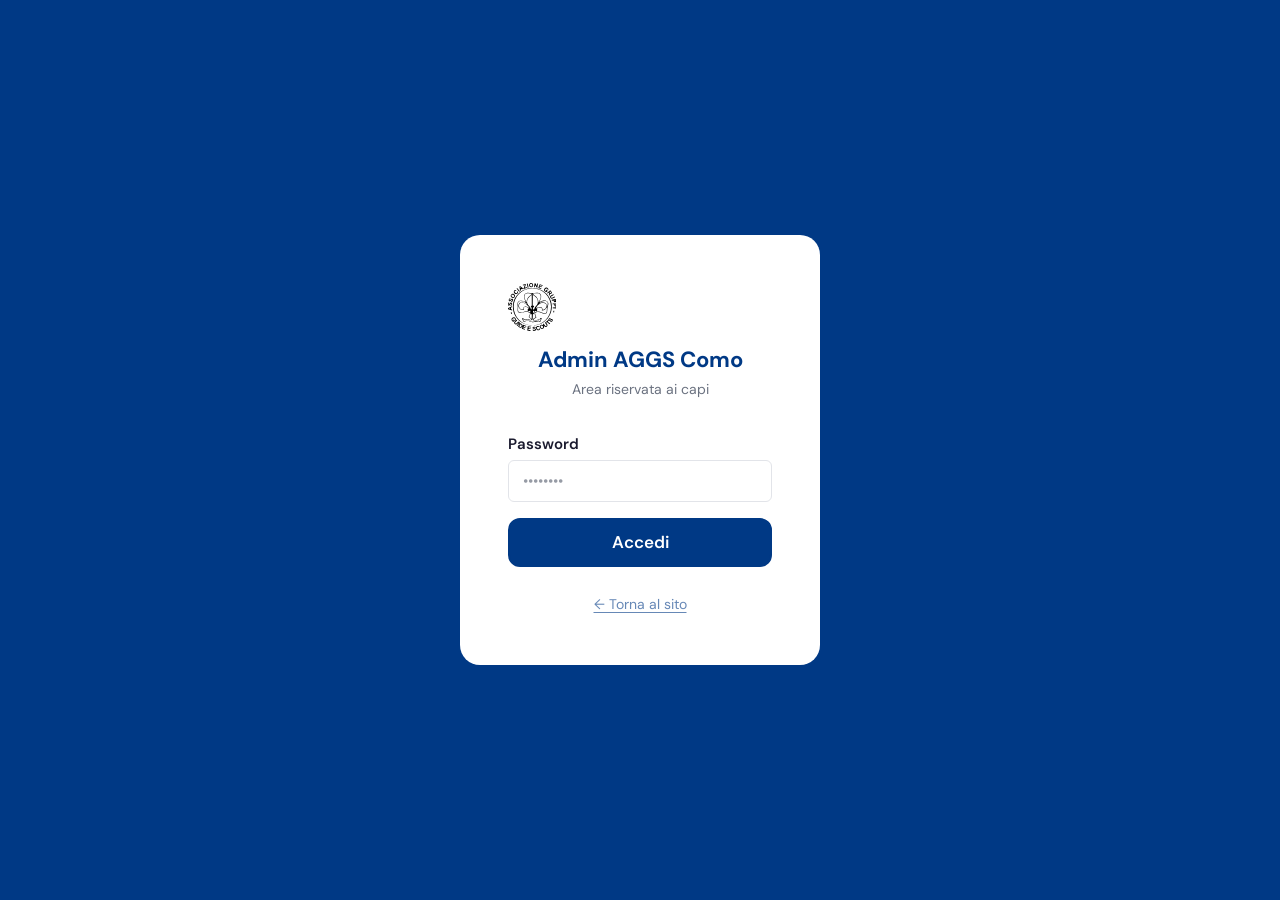
==== admin.html @ d18b537c "first commit" ====
<!DOCTYPE html>
<html lang="it">
<head>
  <meta charset="UTF-8">
  <meta name="viewport" content="width=device-width, initial-scale=1.0">
  <title>Admin — AGGS Como</title>
  <meta name="robots" content="noindex, nofollow">

  <link rel="preconnect" href="https://fonts.googleapis.com">
  <link rel="preconnect" href="https://fonts.gstatic.com" crossorigin>
  <link rel="preconnect" href="https://esm.sh">

  <link rel="stylesheet" href="css/base.css">
  <link rel="stylesheet" href="css/components.css">
  <link rel="stylesheet" href="css/layout.css">

  <style>
    .admin-topbar {
      background: var(--color-primary);
      color: #fff;
      height: 3.5rem;
      display: flex;
      align-items: center;
      padding: 0 var(--space-lg);
      gap: var(--space-lg);
      position: sticky;
      top: 0;
      z-index: 100;
      box-shadow: 0 2px 8px rgba(0,0,0,.25);
    }
    .admin-topbar-title {
      font-weight: 700;
      font-size: .9375rem;
      display: flex;
      align-items: center;
      gap: var(--space-sm);
      flex: 1;
    }
    .admin-tabs-bar {
      background: var(--color-surface);
      border-bottom: 1px solid var(--color-border);
      padding-inline: var(--space-lg);
    }
    .admin-content {
      max-width: 1200px;
      margin-inline: auto;
      padding: var(--space-xl) var(--space-lg);
    }
  </style>
</head>
<body>

  <a class="skip-link" href="#admin-panel">Vai al pannello admin</a>

  <!-- ══════════════════════════════════════════
       LOGIN
  ══════════════════════════════════════════ -->
  <div id="login-screen"
       style="min-height:100vh;display:flex;align-items:center;justify-content:center;
              background:var(--color-primary)">
    <div style="background:var(--color-surface);border-radius:var(--radius-lg);
                padding:var(--space-2xl);width:100%;max-width:360px;margin:var(--space-lg)">
      <div style="text-align:center;margin-bottom:var(--space-xl)">
        <img src="assets/logo.svg" alt="Logo AGGS Como" width="48" height="48"
             style="margin-bottom:var(--space-md)" onerror="this.style.display='none'">
        <h1 style="font-size:1.375rem;color:var(--color-primary);margin-bottom:var(--space-xs)">
          Admin AGGS Como
        </h1>
        <p class="text-sm text-muted">Area riservata ai capi</p>
      </div>
      <form id="login-form" novalidate>
        <div class="form-group">
          <label class="form-label" for="login-password">Password</label>
          <input type="password" id="login-password" class="form-control"
                 autocomplete="current-password" placeholder="••••••••" required>
        </div>
        <div id="login-error" class="alert alert-error hidden" role="alert"
             style="margin-bottom:var(--space-md)">
          Password non corretta.
        </div>
        <button type="submit" class="btn btn-primary btn-full btn-lg">Accedi</button>
      </form>
      <p style="text-align:center;margin-top:var(--space-lg)">
        <a href="index.html" style="color:rgba(0,57,133,.6);font-size:.875rem">
          ← Torna al sito
        </a>
      </p>
    </div>
  </div>

  <!-- ══════════════════════════════════════════
       PANNELLO ADMIN
  ══════════════════════════════════════════ -->
  <div id="admin-panel" class="hidden">

    <!-- Top bar -->
    <div class="admin-topbar">
      <div class="admin-topbar-title">
        <img src="assets/logo.svg" alt="" width="26" height="26"
             onerror="this.style.display='none'">
        Admin — AGGS Como
      </div>
      <a href="index.html"
         style="color:rgba(255,255,255,.75);font-size:.875rem;text-decoration:none;
                white-space:nowrap">
        ← Sito pubblico
      </a>
      <button id="btn-logout" class="btn btn-sm"
              style="background:rgba(255,255,255,.15);color:#fff;
                     border-color:rgba(255,255,255,.3);white-space:nowrap">
        Esci
      </button>
    </div>

    <!-- Avviso service key mancante -->
    <div id="warn-service-key" class="hidden"
         style="background:#fff3cd;color:#856404;border-bottom:1px solid #ffc107;
                padding:.5rem var(--space-lg);font-size:.875rem;text-align:center">
      <strong>Attenzione:</strong> <code>SUPABASE_SERVICE_KEY</code> non configurata in
      <code>config.js</code>. Le operazioni admin (lettura, scrittura attività, iscrizioni)
      potrebbero non funzionare. Vai su Supabase → Project Settings → API → service_role.
    </div>

    <!-- Tabs -->
    <div class="admin-tabs-bar">
      <div class="admin-tabs" style="max-width:1200px;margin-inline:auto">
        <button class="admin-tab active" data-tab="attivita">Attività</button>
        <button class="admin-tab" data-tab="iscrizioni">Iscrizioni</button>
        <button class="admin-tab" data-tab="avvisi">Avvisi</button>
      </div>
    </div>

    <!-- Contenuto -->
    <div class="admin-content">

      <!-- ── Panel: Attività ── -->
      <div id="panel-attivita">
        <div style="display:flex;align-items:center;justify-content:space-between;
                    flex-wrap:wrap;gap:var(--space-md);margin-bottom:var(--space-xl)">
          <h2 style="color:var(--color-primary);font-size:1.375rem">Attività</h2>
          <button id="btn-nuova-attivita" class="btn btn-accent">+ Nuova attività</button>
        </div>
        <div id="attivita-list">
          <div class="loading-overlay">
            <span class="spinner"></span><span>Caricamento…</span>
          </div>
        </div>
      </div>

      <!-- ── Panel: Avvisi ── -->
      <div id="panel-avvisi" class="hidden">
        <div style="display:flex;align-items:center;justify-content:space-between;
                    flex-wrap:wrap;gap:var(--space-md);margin-bottom:var(--space-xl)">
          <h2 style="color:var(--color-primary);font-size:1.375rem">Avvisi</h2>
          <button id="btn-nuovo-avviso" class="btn btn-accent">+ Nuovo avviso</button>
        </div>
        <div id="avvisi-admin-list">
          <div class="loading-overlay">
            <span class="spinner"></span><span>Caricamento…</span>
          </div>
        </div>
      </div>

      <!-- ── Panel: Iscrizioni ── -->
      <div id="panel-iscrizioni" class="hidden">
        <h2 style="color:var(--color-primary);font-size:1.375rem;margin-bottom:var(--space-xl)">
          Iscrizioni
        </h2>

        <div class="form-group" style="max-width:480px;margin-bottom:var(--space-xl)">
          <label class="form-label" for="select-attivita-isc">Seleziona attività</label>
          <select id="select-attivita-isc" class="form-control">
            <option value="">Scegli un'attività…</option>
          </select>
        </div>

        <div id="iscrizioni-content">
          <p class="text-muted">Seleziona un'attività per vedere le iscrizioni.</p>
        </div>
      </div>

    </div>
  </div>

  <!-- ══════════════════════════════════════════
       MODAL — NUOVA ATTIVITÀ
  ══════════════════════════════════════════ -->
  <div id="modal-attivita" class="modal-backdrop"
       role="dialog" aria-modal="true" aria-labelledby="modal-att-title">
    <div class="modal" style="max-width:700px">

      <div class="modal-header">
        <h2 class="modal-title" id="modal-att-title">Nuova attività</h2>
        <button class="modal-close" id="modal-att-close" aria-label="Chiudi">
          <svg width="16" height="16" viewBox="0 0 16 16" fill="none"
               stroke="currentColor" stroke-width="2" stroke-linecap="round">
            <line x1="3" y1="3" x2="13" y2="13"/>
            <line x1="13" y1="3" x2="3" y2="13"/>
          </svg>
        </button>
      </div>

      <div class="modal-body">
        <form id="form-attivita" novalidate>

          <div class="form-group">
            <label class="form-label" for="att-nome">
              Nome <span class="required" aria-hidden="true">*</span>
            </label>
            <input type="text" id="att-nome" class="form-control" required
                   placeholder="Es. Uscita al lago di Como">
            <span class="form-error" id="err-att-nome">Inserisci il nome.</span>
          </div>

          <div class="form-group">
            <label class="form-label" for="att-descrizione">Descrizione</label>
            <textarea id="att-descrizione" class="form-control" rows="3"
                      placeholder="Descrizione dell'attività…"></textarea>
          </div>

          <div class="form-grid-2">
            <div class="form-group">
              <label class="form-label" for="att-tipo">
                Tipo <span class="required" aria-hidden="true">*</span>
              </label>
              <select id="att-tipo" class="form-control" required>
                <option value="">Seleziona…</option>
                <option value="uscita_giorno">Uscita giorno</option>
                <option value="campo">Campo</option>
                <option value="riunione">Riunione</option>
                <option value="evento">Evento</option>
              </select>
              <span class="form-error" id="err-att-tipo">Seleziona il tipo.</span>
            </div>
            <div class="form-group">
              <label class="form-label" for="att-quota">Quota (€)</label>
              <input type="number" id="att-quota" class="form-control"
                     min="0" step="0.01" placeholder="0">
            </div>
          </div>

          <div class="form-grid-2">
            <div class="form-group">
              <label class="form-label" for="att-data-inizio">
                Data inizio <span class="required" aria-hidden="true">*</span>
              </label>
              <input type="date" id="att-data-inizio" class="form-control" required>
              <span class="form-error" id="err-att-data">Inserisci la data.</span>
            </div>
            <div class="form-group">
              <label class="form-label" for="att-data-fine">Data fine</label>
              <input type="date" id="att-data-fine" class="form-control">
              <span class="form-hint">Lascia vuoto per attività di un solo giorno.</span>
            </div>
          </div>

          <div class="form-group">
            <label class="form-label" for="att-immagine">URL immagine</label>
            <input type="url" id="att-immagine" class="form-control"
                   placeholder="https://…">
          </div>

          <div style="display:flex;gap:var(--space-xl);flex-wrap:wrap;
                      margin-bottom:var(--space-md)">
            <label class="form-check">
              <input type="checkbox" id="att-ha-form">
              <span class="form-check-label">Ha form di iscrizione</span>
            </label>
            <label class="form-check">
              <input type="checkbox" id="att-attiva" checked>
              <span class="form-check-label">Attiva (visibile sul sito)</span>
            </label>
          </div>

          <div class="form-group" id="nota-iscrizioni-group" style="margin-bottom:var(--space-xl)">
            <label class="form-label" for="att-nota-iscrizioni">
              Messaggio iscrizioni (opzionale)
            </label>
            <input type="text" id="att-nota-iscrizioni" class="form-control"
                   placeholder="Es. Le iscrizioni apriranno il 15 maggio">
            <span class="form-hint">
              Mostrato ai visitatori quando il form non è ancora aperto.
              Lascia vuoto per non mostrare nulla.
            </span>
          </div>

          <!-- ── Documenti scaricabili ── -->
          <fieldset class="form-section">
            <legend>Documenti scaricabili</legend>
            <p class="form-hint" style="margin-bottom:var(--space-md)">
              Carica PDF che i genitori possono scaricare, compilare e inviare via email alla segreteria (es. scheda medica, modulo consenso).
            </p>

            <div id="documenti-list" style="margin-bottom:var(--space-md)"></div>

            <div id="upload-doc-progress" class="hidden"
                 style="display:flex;align-items:center;gap:var(--space-sm);
                        font-size:.875rem;color:var(--color-text-muted);margin-bottom:var(--space-md)">
              <span class="spinner" style="width:1rem;height:1rem;border-width:2px"></span>
              <span>Caricamento in corso…</span>
            </div>

            <input type="file" id="input-pdf" accept=".pdf,application/pdf"
                   multiple class="hidden" aria-label="Scegli file PDF">
            <button type="button" id="btn-carica-pdf"
                    class="btn btn-outline btn-sm">+ Carica PDF</button>
          </fieldset>

          <!-- ── Costruttore campi extra ── -->
          <fieldset class="form-section">
            <legend>Campi extra del form</legend>
            <p class="form-hint" style="margin-bottom:var(--space-md)">
              Aggiungi domande personalizzate che appariranno nel form di iscrizione.
            </p>

            <div id="campi-extra-list" style="margin-bottom:var(--space-md)"></div>

            <!-- Form aggiunta campo (nascosto di default) -->
            <div id="aggiungi-campo-box" class="hidden"
                 style="background:var(--color-bg);border:1.5px dashed var(--color-border);
                        border-radius:var(--radius-md);padding:var(--space-md);
                        margin-bottom:var(--space-md)">
              <p style="font-weight:600;font-size:.875rem;color:var(--color-primary);
                         margin-bottom:var(--space-md)">Nuovo campo</p>
              <div class="form-grid-2">
                <div class="form-group">
                  <label class="form-label" for="campo-label" style="font-size:.875rem">
                    Etichetta <span class="required" aria-hidden="true">*</span>
                  </label>
                  <input type="text" id="campo-label" class="form-control"
                         placeholder="Es. Taglia maglietta">
                  <span class="form-error" id="err-campo-label">
                    Inserisci un'etichetta.
                  </span>
                </div>
                <div class="form-group">
                  <label class="form-label" for="campo-tipo" style="font-size:.875rem">
                    Tipo
                  </label>
                  <select id="campo-tipo" class="form-control">
                    <option value="testo_breve">Testo breve</option>
                    <option value="numero">Numero</option>
                    <option value="data">Data</option>
                    <option value="checkbox">Sì / No (checkbox)</option>
                    <option value="select">Scelta multipla</option>
                  </select>
                </div>
              </div>
              <div id="campo-opzioni-group" class="form-group hidden">
                <label class="form-label" for="campo-opzioni" style="font-size:.875rem">
                  Opzioni (una per riga)
                </label>
                <textarea id="campo-opzioni" class="form-control" rows="3"
                          placeholder="S&#10;M&#10;L&#10;XL"></textarea>
              </div>
              <label class="form-check" style="margin-bottom:var(--space-md)">
                <input type="checkbox" id="campo-obbligatorio">
                <span class="form-check-label" style="font-size:.875rem">Obbligatorio</span>
              </label>
              <div style="display:flex;gap:var(--space-sm)">
                <button type="button" id="btn-conferma-campo"
                        class="btn btn-primary btn-sm">Aggiungi</button>
                <button type="button" id="btn-annulla-campo"
                        class="btn btn-ghost btn-sm">Annulla</button>
              </div>
            </div>

            <button type="button" id="btn-aggiungi-campo"
                    class="btn btn-outline btn-sm">+ Aggiungi campo</button>
          </fieldset>

          <div id="form-att-error" class="alert alert-error hidden" role="alert"></div>

        </form>
      </div>

      <div class="modal-footer">
        <button type="button" id="modal-att-cancel" class="btn btn-ghost">Annulla</button>
        <button type="button" id="modal-att-save" class="btn btn-accent">
          Salva attività
        </button>
      </div>
    </div>
  </div>

  <!-- ══════════════════════════════════════════
       MODAL — AVVISO
  ══════════════════════════════════════════ -->
  <div id="modal-avviso" class="modal-backdrop"
       role="dialog" aria-modal="true" aria-labelledby="modal-avviso-title">
    <div class="modal" style="max-width:560px">

      <div class="modal-header">
        <h2 class="modal-title" id="modal-avviso-title">Nuovo avviso</h2>
        <button class="modal-close" id="modal-avviso-close" aria-label="Chiudi">
          <svg width="16" height="16" viewBox="0 0 16 16" fill="none"
               stroke="currentColor" stroke-width="2" stroke-linecap="round">
            <line x1="3" y1="3" x2="13" y2="13"/>
            <line x1="13" y1="3" x2="3" y2="13"/>
          </svg>
        </button>
      </div>

      <div class="modal-body">
        <form id="form-avviso" novalidate>

          <div class="form-group">
            <label class="form-label" for="avv-titolo">
              Titolo <span class="required" aria-hidden="true">*</span>
            </label>
            <input type="text" id="avv-titolo" class="form-control" required
                   placeholder="Es. Riunione genitori — venerdì 9 maggio">
          </div>

          <div class="form-group">
            <label class="form-label" for="avv-testo">
              Testo <span class="required" aria-hidden="true">*</span>
            </label>
            <textarea id="avv-testo" class="form-control" rows="4"
                      placeholder="Testo dell'avviso…"></textarea>
          </div>

          <div class="form-grid-2">
            <div class="form-group">
              <label class="form-label" for="avv-tipo">Tipo</label>
              <select id="avv-tipo" class="form-control">
                <option value="info">Info</option>
                <option value="importante">Importante</option>
                <option value="urgente">Urgente</option>
              </select>
            </div>
            <div class="form-group">
              <label class="form-label" for="avv-scadenza">Scadenza</label>
              <input type="date" id="avv-scadenza" class="form-control">
              <span class="form-hint">Lascia vuoto per nessuna scadenza.</span>
            </div>
          </div>

          <label class="form-check" style="margin-bottom:var(--space-md)">
            <input type="checkbox" id="avv-attivo" checked>
            <span class="form-check-label">Attivo (visibile sul sito)</span>
          </label>

          <div id="form-avviso-error" class="alert alert-error hidden" role="alert"></div>

        </form>
      </div>

      <div class="modal-footer">
        <button type="button" id="modal-avviso-delete"
                class="btn btn-ghost hidden"
                style="color:var(--color-error);margin-right:auto">
          Elimina avviso
        </button>
        <button type="button" id="modal-avviso-cancel" class="btn btn-ghost">Annulla</button>
        <button type="button" id="modal-avviso-save" class="btn btn-accent">Salva avviso</button>
      </div>
    </div>
  </div>

  <script type="module" src="js/admin.js"></script>
</body>
</html>
---- css/base.css ----
@import url('https://fonts.googleapis.com/css2?family=DM+Sans:ital,opsz,wght@0,9..40,300;0,9..40,400;0,9..40,500;0,9..40,600;0,9..40,700;1,9..40,400&display=swap');

/* ============================================================
   VARIABILI
   ============================================================ */

:root {
  --color-primary:       #003985;
  --color-primary-dark:  #002660;
  --color-primary-light: #e8eef7;
  --color-accent:        #ff751f;
  --color-accent-dark:   #e05e0a;
  --color-bg:            #f9f7f4;
  --color-surface:       #ffffff;
  --color-text:          #1a1a2e;
  --color-text-muted:    #6b7280;
  --color-border:        #e2e4e9;
  --color-success:       #2d7a47;
  --color-success-bg:    #eaf4ee;
  --color-error:         #c0392b;
  --color-error-bg:      #fdf0ee;

  --font-heading: 'DM Sans', sans-serif;
  --font-body:    'DM Sans', sans-serif;

  --space-xs:  0.25rem;
  --space-sm:  0.5rem;
  --space-md:  1rem;
  --space-lg:  1.5rem;
  --space-xl:  2rem;
  --space-2xl: 3rem;

  --radius-sm: 6px;
  --radius-md: 12px;
  --radius-lg: 20px;

  --shadow-sm: 0 1px 3px rgba(0,0,0,0.08);
  --shadow-md: 0 4px 12px rgba(0,0,0,0.10);
  --shadow-lg: 0 8px 24px rgba(0,0,0,0.12);

  --transition: 0.2s ease;
}

/* ============================================================
   RESET
   ============================================================ */

*, *::before, *::after {
  box-sizing: border-box;
  margin: 0;
  padding: 0;
}

html {
  font-size: 16px;
  scroll-behavior: smooth;
  -webkit-text-size-adjust: 100%;
}

body {
  font-family: var(--font-body);
  font-size: 1rem;
  line-height: 1.6;
  color: var(--color-text);
  background-color: var(--color-bg);
  min-height: 100vh;
}

img, svg {
  display: block;
  max-width: 100%;
}

a {
  color: var(--color-primary);
  text-decoration: underline;
  text-underline-offset: 3px;
}

a:hover {
  color: var(--color-primary-dark);
}

ul, ol {
  list-style: none;
}

button, input, select, textarea {
  font-family: inherit;
  font-size: inherit;
}

button {
  cursor: pointer;
  border: none;
  background: none;
}

/* ============================================================
   TIPOGRAFIA
   ============================================================ */

h1, h2, h3, h4, h5, h6 {
  font-family: var(--font-heading);
  font-weight: 700;
  line-height: 1.2;
  color: var(--color-text);
}

h1 { font-size: clamp(1.75rem, 4vw, 2.5rem); }
h2 { font-size: clamp(1.375rem, 3vw, 1.875rem); }
h3 { font-size: clamp(1.125rem, 2.5vw, 1.375rem); }
h4 { font-size: 1.125rem; }
h5 { font-size: 1rem; }
h6 { font-size: 0.875rem; }

p {
  max-width: 68ch;
}

strong { font-weight: 600; }
em     { font-style: italic; }

small {
  font-size: 0.8125rem;
  color: var(--color-text-muted);
}

/* ============================================================
   UTILITY — SPAZIATURA
   ============================================================ */

.mt-xs  { margin-top: var(--space-xs); }
.mt-sm  { margin-top: var(--space-sm); }
.mt-md  { margin-top: var(--space-md); }
.mt-lg  { margin-top: var(--space-lg); }
.mt-xl  { margin-top: var(--space-xl); }
.mt-2xl { margin-top: var(--space-2xl); }

.mb-xs  { margin-bottom: var(--space-xs); }
.mb-sm  { margin-bottom: var(--space-sm); }
.mb-md  { margin-bottom: var(--space-md); }
.mb-lg  { margin-bottom: var(--space-lg); }
.mb-xl  { margin-bottom: var(--space-xl); }
.mb-2xl { margin-bottom: var(--space-2xl); }

/* ============================================================
   UTILITY — TESTO
   ============================================================ */

.text-center  { text-align: center; }
.text-right   { text-align: right; }
.text-muted   { color: var(--color-text-muted); }
.text-primary { color: var(--color-primary); }
.text-accent  { color: var(--color-accent); }
.text-success { color: var(--color-success); }
.text-error   { color: var(--color-error); }
.text-sm      { font-size: 0.875rem; }
.text-xs      { font-size: 0.8125rem; }
.font-medium  { font-weight: 500; }
.font-semibold{ font-weight: 600; }
.font-bold    { font-weight: 700; }

/* ============================================================
   UTILITY — LAYOUT
   ============================================================ */

.flex         { display: flex; }
.flex-col     { flex-direction: column; }
.items-center { align-items: center; }
.justify-center { justify-content: center; }
.justify-between { justify-content: space-between; }
.gap-sm       { gap: var(--space-sm); }
.gap-md       { gap: var(--space-md); }
.gap-lg       { gap: var(--space-lg); }
.flex-wrap    { flex-wrap: wrap; }
.flex-1       { flex: 1; }

.hidden       { display: none !important; }
.sr-only {
  position: absolute;
  width: 1px;
  height: 1px;
  padding: 0;
  margin: -1px;
  overflow: hidden;
  clip: rect(0,0,0,0);
  white-space: nowrap;
  border: 0;
}

/* ============================================================
   UTILITY — ACCESSIBILITÀ
   ============================================================ */

:focus-visible {
  outline: 3px solid var(--color-accent);
  outline-offset: 3px;
  border-radius: var(--radius-sm);
}

.skip-link {
  position: absolute;
  top: -100%;
  left: var(--space-sm);
  z-index: 9999;
  background: var(--color-primary);
  color: #fff;
  padding: var(--space-sm) var(--space-md);
  border-radius: 0 0 var(--radius-sm) var(--radius-sm);
  font-weight: 600;
  font-size: 0.875rem;
  text-decoration: none;
  transition: top 0.15s ease;
}
.skip-link:focus {
  top: 0;
}

/* ============================================================
   UTILITY — SFONDO E SUPERFICI
   ============================================================ */

.bg-primary-light { background-color: var(--color-primary-light); }
.bg-surface       { background-color: var(--color-surface); }
.rounded-md       { border-radius: var(--radius-md); }
.rounded-lg       { border-radius: var(--radius-lg); }
.shadow-sm        { box-shadow: var(--shadow-sm); }
.shadow-md        { box-shadow: var(--shadow-md); }
---- css/components.css ----
/* ============================================================
   BOTTONI
   ============================================================ */

.btn {
  display: inline-flex;
  align-items: center;
  justify-content: center;
  gap: var(--space-sm);
  padding: 0.625rem 1.25rem;
  font-family: var(--font-body);
  font-size: 0.9375rem;
  font-weight: 600;
  line-height: 1;
  text-decoration: none;
  border-radius: var(--radius-md);
  border: 2px solid transparent;
  transition: background-color var(--transition), color var(--transition),
              border-color var(--transition), box-shadow var(--transition);
  white-space: nowrap;
  user-select: none;
}

.btn:disabled,
.btn[aria-disabled="true"] {
  opacity: 0.5;
  cursor: not-allowed;
  pointer-events: none;
}

/* Primario */
.btn-primary {
  background-color: var(--color-primary);
  color: #ffffff;
  border-color: var(--color-primary);
}
.btn-primary:hover {
  background-color: var(--color-primary-dark);
  border-color: var(--color-primary-dark);
  color: #ffffff;
  box-shadow: var(--shadow-md);
}

/* Accento */
.btn-accent {
  background-color: var(--color-accent);
  color: #ffffff;
  border-color: var(--color-accent);
}
.btn-accent:hover {
  background-color: var(--color-accent-dark);
  border-color: var(--color-accent-dark);
  color: #ffffff;
  box-shadow: var(--shadow-md);
}

/* Outline */
.btn-outline {
  background-color: transparent;
  color: var(--color-primary);
  border-color: var(--color-primary);
}
.btn-outline:hover {
  background-color: var(--color-primary-light);
}

/* Outline bianco (su sfondi scuri) */
.btn-outline-white {
  background-color: transparent;
  color: #ffffff;
  border-color: rgba(255,255,255,0.6);
}
.btn-outline-white:hover {
  background-color: rgba(255,255,255,0.15);
  color: #ffffff;
  border-color: rgba(255,255,255,0.85);
}

/* Ghost */
.btn-ghost {
  background-color: transparent;
  color: var(--color-text-muted);
  border-color: transparent;
}
.btn-ghost:hover {
  background-color: var(--color-primary-light);
  color: var(--color-primary);
}

/* Danger */
.btn-danger {
  background-color: var(--color-error);
  color: #ffffff;
  border-color: var(--color-error);
}
.btn-danger:hover {
  background-color: #a93226;
  border-color: #a93226;
  color: #ffffff;
}

/* Dimensioni */
.btn-sm {
  padding: 0.375rem 0.875rem;
  font-size: 0.8125rem;
  border-radius: var(--radius-sm);
}
.btn-lg {
  padding: 0.875rem 1.75rem;
  font-size: 1.0625rem;
}
.btn-full {
  width: 100%;
}

/* ============================================================
   CARD
   ============================================================ */

.card {
  background-color: var(--color-surface);
  border-radius: var(--radius-md);
  box-shadow: var(--shadow-sm);
  border: 1px solid var(--color-border);
  overflow: hidden;
}

.card-body {
  padding: var(--space-lg);
}

.card-header {
  padding: var(--space-lg);
  border-bottom: 1px solid var(--color-border);
}

.card-footer {
  padding: var(--space-md) var(--space-lg);
  border-top: 1px solid var(--color-border);
  background-color: var(--color-bg);
}

.card-img {
  width: 100%;
  aspect-ratio: 16 / 9;
  object-fit: cover;
}

/* Card attività */
.card-attivita {
  transition: box-shadow var(--transition), transform var(--transition);
}
.card-attivita:hover {
  box-shadow: var(--shadow-md);
  transform: translateY(-2px);
}

/* ============================================================
   BADGE
   ============================================================ */

.badge {
  display: inline-flex;
  align-items: center;
  padding: 0.2rem 0.625rem;
  font-size: 0.75rem;
  font-weight: 600;
  border-radius: 99px;
  line-height: 1.4;
  white-space: nowrap;
}

.badge-primary {
  background-color: var(--color-primary-light);
  color: var(--color-primary);
}
.badge-accent {
  background-color: #fff0e8;
  color: var(--color-accent-dark);
}
.badge-success {
  background-color: var(--color-success-bg);
  color: var(--color-success);
}
.badge-error {
  background-color: var(--color-error-bg);
  color: var(--color-error);
}
.badge-neutral {
  background-color: #f0f0f0;
  color: var(--color-text-muted);
}

/* Badge per tipo attività */
.badge-uscita_giorno { background-color: #e8f4fd; color: #1a6fa0; }
.badge-campo         { background-color: #eaf4ee; color: #2d7a47; }
.badge-riunione      { background-color: var(--color-primary-light); color: var(--color-primary); }
.badge-evento        { background-color: #fff0e8; color: var(--color-accent-dark); }

/* ============================================================
   FORM
   ============================================================ */

.form-group {
  display: flex;
  flex-direction: column;
  gap: var(--space-xs);
  margin-bottom: var(--space-md);
}

.form-label {
  font-size: 0.9375rem;
  font-weight: 600;
  color: var(--color-text);
}

.form-label .required {
  color: var(--color-error);
  margin-left: 2px;
}

.form-control {
  width: 100%;
  padding: 0.625rem 0.875rem;
  font-size: 0.9375rem;
  color: var(--color-text);
  background-color: var(--color-surface);
  border: 1.5px solid var(--color-border);
  border-radius: var(--radius-sm);
  transition: border-color var(--transition), box-shadow var(--transition);
  appearance: none;
}

.form-control:focus {
  outline: none;
  border-color: var(--color-primary);
  box-shadow: 0 0 0 3px rgba(0,57,133,0.12);
}

.form-control:invalid:not(:placeholder-shown) {
  border-color: var(--color-error);
}

.form-control::placeholder {
  color: var(--color-text-muted);
  opacity: 0.7;
}

textarea.form-control {
  resize: vertical;
  min-height: 5rem;
}

select.form-control {
  background-image: url("data:image/svg+xml,%3Csvg xmlns='http://www.w3.org/2000/svg' width='12' height='8' viewBox='0 0 12 8'%3E%3Cpath d='M1 1l5 5 5-5' stroke='%236b7280' stroke-width='1.5' fill='none' stroke-linecap='round'/%3E%3C/svg%3E");
  background-repeat: no-repeat;
  background-position: right 0.875rem center;
  padding-right: 2.5rem;
}

.form-hint {
  font-size: 0.8125rem;
  color: var(--color-text-muted);
}

.form-error {
  font-size: 0.8125rem;
  color: var(--color-error);
  display: none;
}

.form-group.has-error .form-control {
  border-color: var(--color-error);
}
.form-group.has-error .form-error {
  display: block;
}

/* Checkbox e radio */
.form-check {
  display: flex;
  align-items: flex-start;
  gap: var(--space-sm);
  cursor: pointer;
}

.form-check input[type="checkbox"],
.form-check input[type="radio"] {
  flex-shrink: 0;
  width: 1.125rem;
  height: 1.125rem;
  margin-top: 0.125rem;
  accent-color: var(--color-primary);
  cursor: pointer;
}

.form-check-label {
  font-size: 0.9375rem;
  line-height: 1.5;
  color: var(--color-text);
}

/* Fieldset sezione */
.form-section {
  padding: var(--space-lg);
  border: 1.5px solid var(--color-border);
  border-radius: var(--radius-md);
  margin-bottom: var(--space-lg);
}

.form-section legend {
  padding: 0 var(--space-sm);
  font-weight: 700;
  font-size: 1rem;
  color: var(--color-primary);
}

/* Griglia 2 colonne per i campi */
.form-grid-2 {
  display: grid;
  grid-template-columns: 1fr;
  gap: 0 var(--space-lg);
}

@media (min-width: 600px) {
  .form-grid-2 {
    grid-template-columns: 1fr 1fr;
  }
}

/* ============================================================
   ALERT / NOTIFICHE
   ============================================================ */

.alert {
  display: flex;
  align-items: flex-start;
  gap: var(--space-md);
  padding: var(--space-md) var(--space-lg);
  border-radius: var(--radius-md);
  font-size: 0.9375rem;
  border: 1px solid transparent;
}

.alert-success {
  background-color: var(--color-success-bg);
  color: var(--color-success);
  border-color: #b6dfc4;
}

.alert-error {
  background-color: var(--color-error-bg);
  color: var(--color-error);
  border-color: #f0c4bd;
}

.alert-info {
  background-color: var(--color-primary-light);
  color: var(--color-primary);
  border-color: #b8ccec;
}

/* ============================================================
   MODAL
   ============================================================ */

.modal-backdrop {
  position: fixed;
  inset: 0;
  background-color: rgba(26,26,46,0.55);
  display: flex;
  align-items: flex-end;
  justify-content: center;
  z-index: 1000;
  padding: var(--space-md);
  opacity: 0;
  visibility: hidden;
  transition: opacity var(--transition), visibility var(--transition);
}

.modal-backdrop.is-open {
  opacity: 1;
  visibility: visible;
}

@media (min-width: 640px) {
  .modal-backdrop {
    align-items: center;
  }
}

.modal {
  background-color: var(--color-surface);
  border-radius: var(--radius-lg);
  box-shadow: var(--shadow-lg);
  width: 100%;
  max-width: 560px;
  max-height: 90vh;
  overflow-y: auto;
  transform: translateY(2rem);
  transition: transform var(--transition);
}

.modal-backdrop.is-open .modal {
  transform: translateY(0);
}

.modal-header {
  display: flex;
  align-items: center;
  justify-content: space-between;
  padding: var(--space-lg);
  border-bottom: 1px solid var(--color-border);
  position: sticky;
  top: 0;
  background-color: var(--color-surface);
  z-index: 1;
}

.modal-title {
  font-size: 1.125rem;
  font-weight: 700;
  color: var(--color-text);
}

.modal-close {
  display: flex;
  align-items: center;
  justify-content: center;
  width: 2rem;
  height: 2rem;
  border-radius: var(--radius-sm);
  color: var(--color-text-muted);
  transition: background-color var(--transition), color var(--transition);
  flex-shrink: 0;
}
.modal-close:hover {
  background-color: var(--color-primary-light);
  color: var(--color-primary);
}

.modal-body {
  padding: var(--space-lg);
}

.modal-footer {
  padding: var(--space-md) var(--space-lg);
  border-top: 1px solid var(--color-border);
  display: flex;
  justify-content: flex-end;
  gap: var(--space-sm);
}

/* ============================================================
   SPINNER / LOADING
   ============================================================ */

.spinner {
  display: inline-block;
  width: 1.25rem;
  height: 1.25rem;
  border: 2px solid rgba(0,0,0,0.15);
  border-top-color: currentColor;
  border-radius: 50%;
  animation: spin 0.6s linear infinite;
}

@keyframes spin {
  to { transform: rotate(360deg); }
}

.loading-overlay {
  display: flex;
  align-items: center;
  justify-content: center;
  padding: var(--space-2xl);
  color: var(--color-text-muted);
  gap: var(--space-md);
}

/* ============================================================
   EMPTY STATE
   ============================================================ */

.empty-state {
  text-align: center;
  padding: var(--space-2xl) var(--space-lg);
  color: var(--color-text-muted);
}

.empty-state-icon {
  font-size: 2.5rem;
  margin-bottom: var(--space-md);
  opacity: 0.5;
}

/* ============================================================
   PILL FILTRI
   ============================================================ */

.filter-pills {
  display: flex;
  flex-wrap: wrap;
  gap: var(--space-sm);
}

.pill {
  display: inline-flex;
  align-items: center;
  padding: 0.375rem 1rem;
  font-size: 0.875rem;
  font-weight: 500;
  border-radius: 99px;
  border: 1.5px solid var(--color-border);
  background-color: var(--color-surface);
  color: var(--color-text-muted);
  cursor: pointer;
  transition: border-color var(--transition), background-color var(--transition),
              color var(--transition);
}

.pill:hover,
.pill.active {
  border-color: var(--color-primary);
  background-color: var(--color-primary-light);
  color: var(--color-primary);
}

/* ============================================================
   TABELLA (admin)
   ============================================================ */

.table-wrapper {
  overflow-x: auto;
  border-radius: var(--radius-md);
  border: 1px solid var(--color-border);
}

.table {
  width: 100%;
  border-collapse: collapse;
  font-size: 0.9375rem;
}

.table thead {
  background-color: var(--color-primary-light);
}

.table th {
  padding: 0.75rem var(--space-md);
  text-align: left;
  font-weight: 600;
  font-size: 0.8125rem;
  color: var(--color-primary);
  text-transform: uppercase;
  letter-spacing: 0.04em;
  white-space: nowrap;
}

.table td {
  padding: 0.75rem var(--space-md);
  border-top: 1px solid var(--color-border);
  vertical-align: middle;
}

.table tbody tr:hover {
  background-color: var(--color-bg);
}

/* ============================================================
   GALLERY
   ============================================================ */

.gallery-grid {
  columns: 1;
  column-gap: var(--space-md);
  margin-top: var(--space-xl);
}

@media (min-width: 600px) {
  .gallery-grid { columns: 2; }
}

@media (min-width: 900px) {
  .gallery-grid { columns: 3; }
}

.gallery-item {
  break-inside: avoid;
  margin-bottom: var(--space-md);
  cursor: pointer;
  border-radius: var(--radius-md);
  overflow: hidden;
  display: block;
}

.gallery-item img {
  width: 100%;
  display: block;
  transition: transform 0.3s ease, box-shadow 0.3s ease;
}

.gallery-item:hover img,
.gallery-item:focus img {
  transform: scale(1.03);
  box-shadow: var(--shadow-md);
}

.gallery-item:focus {
  outline: 3px solid var(--color-accent);
  outline-offset: 3px;
}

/* Lightbox */

.gallery-lightbox {
  position: fixed;
  inset: 0;
  background-color: rgba(10, 10, 20, 0.92);
  z-index: 2000;
  display: flex;
  align-items: center;
  justify-content: center;
  padding: var(--space-lg);
}

.gallery-lightbox[hidden] {
  display: none;
}

.lightbox-content {
  max-width: min(90vw, 900px);
  display: flex;
  flex-direction: column;
  align-items: center;
  gap: var(--space-md);
}

.lightbox-img {
  max-width: 100%;
  max-height: 80vh;
  border-radius: var(--radius-md);
  object-fit: contain;
  box-shadow: var(--shadow-lg);
}

.lightbox-caption {
  color: rgba(255, 255, 255, 0.75);
  font-size: 0.9375rem;
  text-align: center;
  max-width: none;
}

.lightbox-close {
  position: absolute;
  top: var(--space-lg);
  right: var(--space-lg);
  color: #ffffff;
  opacity: 0.8;
  padding: var(--space-sm);
  border-radius: var(--radius-sm);
  transition: opacity var(--transition), background-color var(--transition);
}

.lightbox-close:hover {
  opacity: 1;
  background-color: rgba(255, 255, 255, 0.12);
}

.lightbox-nav {
  position: absolute;
  top: 50%;
  transform: translateY(-50%);
  color: #ffffff;
  opacity: 0.8;
  padding: var(--space-md);
  border-radius: var(--radius-sm);
  transition: opacity var(--transition), background-color var(--transition);
}

.lightbox-nav:hover {
  opacity: 1;
  background-color: rgba(255, 255, 255, 0.12);
}

.lightbox-nav:disabled {
  opacity: 0.2;
  cursor: default;
}

.lightbox-prev { left: var(--space-lg); }
.lightbox-next { right: var(--space-lg); }

@media (max-width: 600px) {
  .lightbox-prev { left: var(--space-sm); }
  .lightbox-next { right: var(--space-sm); }
}
---- css/layout.css ----
/* ============================================================
   CONTAINER
   ============================================================ */

.container {
  width: 100%;
  max-width: 1100px;
  margin-inline: auto;
  padding-inline: var(--space-lg);
}

.container-sm {
  width: 100%;
  max-width: 720px;
  margin-inline: auto;
  padding-inline: var(--space-lg);
}

/* ============================================================
   HEADER
   ============================================================ */

.site-header {
  background-color: var(--color-surface);
  border-bottom: 1px solid var(--color-border);
  position: sticky;
  top: 0;
  z-index: 200;
  box-shadow: var(--shadow-sm);
}

.header-inner {
  display: flex;
  align-items: center;
  justify-content: space-between;
  height: 4rem;
  gap: var(--space-lg);
}

.site-logo {
  display: flex;
  align-items: center;
  gap: var(--space-sm);
  text-decoration: none;
  flex-shrink: 0;
}

.site-logo img {
  height: 2.5rem;
  width: auto;
}

.site-logo-name {
  font-weight: 700;
  font-size: 1.0625rem;
  color: var(--color-primary);
  line-height: 1.2;
}

.site-logo-name span {
  display: block;
  font-weight: 400;
  font-size: 0.75rem;
  color: var(--color-text-muted);
}

/* Nav principale */
.site-nav {
  display: none;
}

@media (min-width: 768px) {
  .site-nav {
    display: flex;
    align-items: center;
    gap: var(--space-xs);
  }
}

.site-nav a {
  padding: 0.5rem 0.875rem;
  font-size: 0.9375rem;
  font-weight: 500;
  color: var(--color-text);
  text-decoration: none;
  border-radius: var(--radius-sm);
  transition: background-color var(--transition), color var(--transition);
}

.site-nav a:hover,
.site-nav a.active {
  background-color: var(--color-primary-light);
  color: var(--color-primary);
}

/* Bottone "Iscriviti" nell'header */
.header-cta {
  display: none;
}

@media (min-width: 768px) {
  .header-cta {
    display: inline-flex;
  }
}

/* Hamburger (mobile) */
.nav-toggle {
  display: flex;
  align-items: center;
  justify-content: center;
  width: 2.5rem;
  height: 2.5rem;
  border-radius: var(--radius-sm);
  color: var(--color-text);
  transition: background-color var(--transition);
}

.nav-toggle:hover {
  background-color: var(--color-primary-light);
}

@media (min-width: 768px) {
  .nav-toggle {
    display: none;
  }
}

/* Menu mobile */
.mobile-menu {
  position: fixed;
  inset: 0;
  top: 4rem;
  background-color: var(--color-surface);
  z-index: 190;
  padding: var(--space-lg);
  display: flex;
  flex-direction: column;
  gap: var(--space-xs);
  transform: translateX(100%);
  transition: transform 0.25s ease;
}

.mobile-menu.is-open {
  transform: translateX(0);
}

@media (min-width: 768px) {
  .mobile-menu {
    display: none;
  }
}

.mobile-menu a {
  padding: 0.875rem var(--space-md);
  font-size: 1.0625rem;
  font-weight: 500;
  color: var(--color-text);
  text-decoration: none;
  border-radius: var(--radius-sm);
  transition: background-color var(--transition), color var(--transition);
}

.mobile-menu a:hover,
.mobile-menu a.active {
  background-color: var(--color-primary-light);
  color: var(--color-primary);
}

/* ============================================================
   FOOTER
   ============================================================ */

.site-footer {
  background-color: var(--color-primary);
  color: rgba(255,255,255,0.85);
  padding: var(--space-2xl) 0 var(--space-lg);
  margin-top: var(--space-2xl);
}

.footer-grid {
  display: grid;
  grid-template-columns: 1fr;
  gap: var(--space-xl);
}

@media (min-width: 600px) {
  .footer-grid {
    grid-template-columns: 1fr 1fr;
  }
}

@media (min-width: 900px) {
  .footer-grid {
    grid-template-columns: 2fr 1fr 1fr;
  }
}

.footer-brand .site-logo-name {
  color: #ffffff;
}

.footer-brand .site-logo-name span {
  color: rgba(255,255,255,0.6);
}

.footer-tagline {
  font-size: 0.9rem;
  color: rgba(255,255,255,0.65);
  margin-top: var(--space-sm);
  max-width: 32ch;
}

.footer-heading {
  font-size: 0.75rem;
  font-weight: 700;
  text-transform: uppercase;
  letter-spacing: 0.08em;
  color: rgba(255,255,255,0.5);
  margin-bottom: var(--space-md);
}

.footer-links {
  display: flex;
  flex-direction: column;
  gap: var(--space-sm);
}

.footer-links a {
  color: rgba(255,255,255,0.8);
  text-decoration: none;
  font-size: 0.9375rem;
  transition: color var(--transition);
}

.footer-links a:hover {
  color: #ffffff;
}

.footer-bottom {
  margin-top: var(--space-2xl);
  padding-top: var(--space-lg);
  border-top: 1px solid rgba(255,255,255,0.15);
  display: flex;
  flex-wrap: wrap;
  align-items: center;
  justify-content: space-between;
  gap: var(--space-sm);
  font-size: 0.8125rem;
  color: rgba(255,255,255,0.5);
}

.footer-bottom a {
  color: rgba(255,255,255,0.65);
  text-decoration: none;
}
.footer-bottom a:hover {
  color: #ffffff;
}

/* ============================================================
   MAIN CONTENT
   ============================================================ */

.page-main {
  padding-block: var(--space-2xl);
  min-height: calc(100vh - 4rem);
}

/* ============================================================
   HERO
   ============================================================ */

.hero {
  background: linear-gradient(135deg, var(--color-primary) 0%, #005bb5 100%);
  color: #ffffff;
  padding: var(--space-2xl) 0;
  text-align: center;
}

.hero-eyebrow {
  font-size: 0.875rem;
  font-weight: 600;
  text-transform: uppercase;
  letter-spacing: 0.1em;
  color: rgba(255,255,255,0.7);
  margin-bottom: var(--space-sm);
}

.hero h1 {
  color: #ffffff;
  margin-bottom: var(--space-md);
}

.hero p {
  font-size: 1.125rem;
  color: rgba(255,255,255,0.85);
  max-width: 52ch;
  margin-inline: auto;
  margin-bottom: var(--space-xl);
}

.hero-actions {
  display: flex;
  flex-wrap: wrap;
  gap: var(--space-md);
  justify-content: center;
}

/* ============================================================
   SEZIONE PAGINA
   ============================================================ */

.section {
  padding-block: var(--space-2xl);
}

.section-alt {
  background-color: var(--color-primary-light);
}

.section-header {
  margin-bottom: var(--space-xl);
}

.section-title {
  color: var(--color-primary);
}

.section-subtitle {
  color: var(--color-text-muted);
  font-size: 1.0625rem;
  margin-top: var(--space-sm);
  max-width: 60ch;
}

/* ============================================================
   GRIGLIA CARD
   ============================================================ */

.cards-grid {
  display: grid;
  grid-template-columns: 1fr;
  gap: var(--space-lg);
}

@media (min-width: 600px) {
  .cards-grid {
    grid-template-columns: repeat(2, 1fr);
  }
}

@media (min-width: 900px) {
  .cards-grid {
    grid-template-columns: repeat(3, 1fr);
  }
}

/* ============================================================
   PAGE HEADER (interno pagine)
   ============================================================ */

.page-header {
  background-color: var(--color-primary-light);
  padding: var(--space-xl) 0;
  border-bottom: 1px solid var(--color-border);
  margin-bottom: var(--space-xl);
}

.page-header h1 {
  color: var(--color-primary);
}

.page-header .breadcrumb {
  display: flex;
  align-items: center;
  gap: var(--space-sm);
  font-size: 0.875rem;
  color: var(--color-text-muted);
  margin-bottom: var(--space-sm);
}

.page-header .breadcrumb a {
  color: var(--color-text-muted);
  text-decoration: none;
}
.page-header .breadcrumb a:hover {
  color: var(--color-primary);
}

/* ============================================================
   FORM LAYOUT
   ============================================================ */

.form-page {
  background-color: var(--color-surface);
  border-radius: var(--radius-lg);
  box-shadow: var(--shadow-md);
  padding: var(--space-xl);
  border: 1px solid var(--color-border);
}

@media (max-width: 480px) {
  .form-page {
    padding: var(--space-lg);
    border-radius: var(--radius-md);
  }
}

/* ============================================================
   ADMIN LAYOUT
   ============================================================ */

.admin-tabs {
  display: flex;
  gap: 0;
  border-bottom: 2px solid var(--color-border);
  margin-bottom: var(--space-xl);
  overflow-x: auto;
}

.admin-tab {
  padding: 0.75rem 1.25rem;
  font-weight: 600;
  font-size: 0.9375rem;
  color: var(--color-text-muted);
  text-decoration: none;
  border-bottom: 2px solid transparent;
  margin-bottom: -2px;
  white-space: nowrap;
  transition: color var(--transition), border-color var(--transition);
}

.admin-tab:hover {
  color: var(--color-primary);
}

.admin-tab.active {
  color: var(--color-primary);
  border-bottom-color: var(--color-primary);
}

/* ============================================================
   CALENDARIO — GRIGLIA MENSILE
   ============================================================ */

.cal-grid {
  display: grid;
  grid-template-columns: repeat(7, 1fr);
  gap: 1px;
  background-color: var(--color-border);
  border: 1px solid var(--color-border);
  border-radius: var(--radius-md);
  overflow: hidden;
}

.cal-day-name {
  background-color: var(--color-primary-light);
  padding: 0.5rem;
  text-align: center;
  font-size: 0.75rem;
  font-weight: 700;
  color: var(--color-primary);
  text-transform: uppercase;
}

.cal-day {
  background-color: var(--color-surface);
  min-height: 5rem;
  padding: var(--space-xs);
  position: relative;
}

.cal-day.other-month {
  background-color: var(--color-bg);
}

.cal-day.today .cal-day-num {
  background-color: var(--color-primary);
  color: #ffffff;
  border-radius: 50%;
  width: 1.5rem;
  height: 1.5rem;
  display: flex;
  align-items: center;
  justify-content: center;
  font-weight: 700;
}

.cal-day-num {
  font-size: 0.8125rem;
  font-weight: 500;
  color: var(--color-text-muted);
  margin-bottom: var(--space-xs);
  width: 1.5rem;
  height: 1.5rem;
  display: flex;
  align-items: center;
  justify-content: center;
}

.cal-events {
  display: flex;
  flex-direction: column;
  gap: 2px;
}

.cal-event-dot {
  font-size: 0.6875rem;
  font-weight: 500;
  padding: 1px 4px;
  border-radius: 3px;
  white-space: nowrap;
  overflow: hidden;
  text-overflow: ellipsis;
  cursor: pointer;
  transition: opacity var(--transition);
}

.cal-event-dot:hover {
  opacity: 0.75;
}

/* Griglia mensile: leggibile anche su schermi piccoli */
@media (max-width: 540px) {
  .cal-grid {
    font-size: 0.6875rem;
  }
  .cal-day {
    min-height: 3rem;
    padding: 2px;
  }
  .cal-day-name {
    font-size: 0.5625rem;
    padding: 4px 2px;
  }
  .cal-day-num {
    font-size: 0.625rem;
    width: 1.125rem;
    height: 1.125rem;
  }
  .cal-event-dot {
    font-size: 0;
    width: 6px;
    height: 6px;
    border-radius: 50%;
    padding: 0;
    margin: 1px auto;
    display: block;
  }
}

/* Immagine card attività lista: responsiva */
.card-attivita-img {
  width: 140px;
  min-height: 120px;
  object-fit: cover;
  flex-shrink: 0;
}

@media (max-width: 480px) {
  .card-attivita-img {
    width: 80px;
    min-height: 80px;
  }
}

/* ============================================================
   CONTATTI — LAYOUT E COMPONENTI
   ============================================================ */

.contacts-layout {
  display: grid;
  grid-template-columns: 1fr;
  gap: var(--space-2xl);
}

@media (min-width: 768px) {
  .contacts-layout {
    grid-template-columns: 1fr 1fr;
    align-items: start;
  }
}

.contact-icon {
  flex-shrink: 0;
  width: 2.5rem;
  height: 2.5rem;
  border-radius: var(--radius-sm);
  background-color: var(--color-primary-light);
  color: var(--color-primary);
  display: flex;
  align-items: center;
  justify-content: center;
}

/* FAQ accordion */
.faq-item {
  border: 1.5px solid var(--color-border);
  border-radius: var(--radius-md);
  overflow: hidden;
  background-color: var(--color-surface);
}

.faq-item summary {
  padding: var(--space-md) var(--space-lg);
  font-weight: 600;
  font-size: 0.9375rem;
  cursor: pointer;
  list-style: none;
  display: flex;
  justify-content: space-between;
  align-items: center;
  gap: var(--space-md);
  color: var(--color-text);
  transition: background-color var(--transition), color var(--transition);
}

.faq-item summary::-webkit-details-marker { display: none; }

.faq-item summary::after {
  content: '+';
  font-size: 1.25rem;
  font-weight: 400;
  color: var(--color-primary);
  flex-shrink: 0;
  transition: transform var(--transition);
}

.faq-item[open] summary::after {
  transform: rotate(45deg);
}

.faq-item summary:hover {
  background-color: var(--color-primary-light);
  color: var(--color-primary);
}

.faq-item[open] summary {
  background-color: var(--color-primary-light);
  color: var(--color-primary);
  border-bottom: 1px solid var(--color-border);
}

.faq-item p {
  padding: var(--space-md) var(--space-lg);
  color: var(--color-text-muted);
  line-height: 1.7;
  max-width: none;
}

/* ============================================================
   RESPONSIVE — UTILITY
   ============================================================ */

@media (max-width: 767px) {
  .hide-mobile { display: none !important; }
}

@media (min-width: 768px) {
  .hide-desktop { display: none !important; }
}
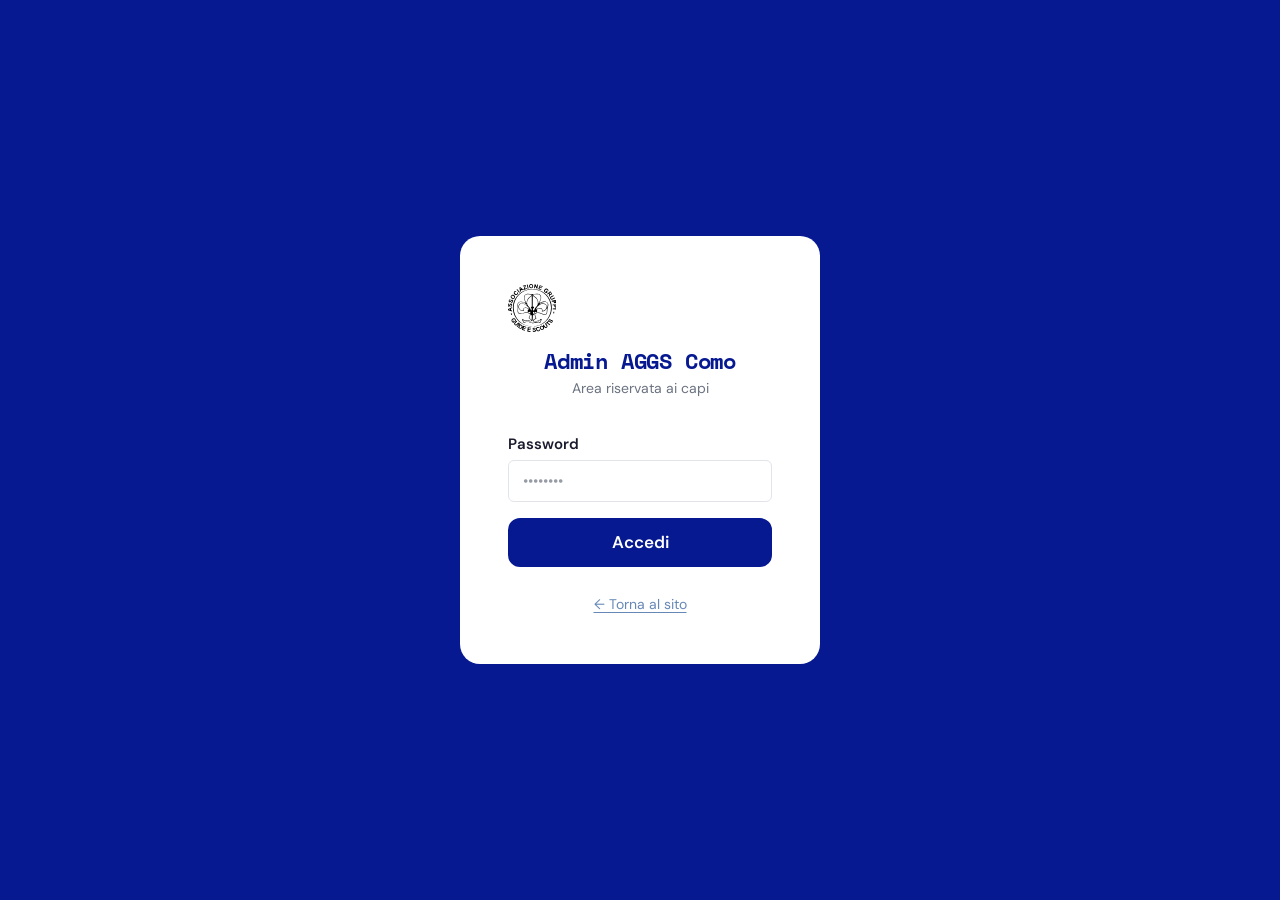
==== commit e03bb11c: "Elimina attività in admin, restyling colori e contenuti - Admin: aggiunto pulsante "Elimina attività" ====
--- a/admin.html
+++ b/admin.html
@@ -127,6 +127,7 @@
         <button class="admin-tab active" data-tab="attivita">Attività</button>
         <button class="admin-tab" data-tab="iscrizioni">Iscrizioni</button>
         <button class="admin-tab" data-tab="avvisi">Avvisi</button>
+        <button class="admin-tab" data-tab="impostazioni">Impostazioni</button>
       </div>
     </div>
 
@@ -158,6 +159,42 @@
           <div class="loading-overlay">
             <span class="spinner"></span><span>Caricamento…</span>
           </div>
+        </div>
+      </div>
+
+      <!-- ── Panel: Impostazioni ── -->
+      <div id="panel-impostazioni" class="hidden">
+        <h2 style="color:var(--color-primary);font-size:1.375rem;margin-bottom:var(--space-xl)">
+          Impostazioni
+        </h2>
+
+        <div style="max-width:600px;display:flex;flex-direction:column;gap:var(--space-lg)">
+
+          <!-- Card iscrizioni anno associativo -->
+          <div style="background:var(--color-surface);border:1px solid var(--color-border);
+                      border-radius:var(--radius-lg);padding:var(--space-xl)">
+            <div style="display:flex;align-items:flex-start;justify-content:space-between;
+                        gap:var(--space-lg);flex-wrap:wrap">
+              <div>
+                <h3 style="font-size:1.0625rem;color:var(--color-text);margin-bottom:var(--space-xs)">
+                  Iscrizioni anno associativo
+                </h3>
+                <p class="text-muted" style="font-size:.875rem;max-width:36ch;
+                                             margin-bottom:var(--space-lg)">
+                  Controlla la visibilità del modulo di iscrizione e dei pulsanti
+                  "Iscriviti" su tutto il sito.
+                </p>
+                <div id="iscrizioni-stato-badge">
+                  <span class="spinner" style="width:1.25rem;height:1.25rem;border-width:2px"></span>
+                </div>
+              </div>
+              <button id="btn-toggle-iscrizioni" class="btn btn-accent"
+                      disabled style="flex-shrink:0;min-width:10rem">
+                Caricamento…
+              </button>
+            </div>
+          </div>
+
         </div>
       </div>
 
@@ -237,6 +274,18 @@
               <input type="number" id="att-quota" class="form-control"
                      min="0" step="0.01" placeholder="0">
             </div>
+          </div>
+
+          <div class="form-group">
+            <label class="form-label" for="att-tipo-modulo">Modulo di iscrizione speciale</label>
+            <select id="att-tipo-modulo" class="form-control">
+              <option value="">(nessuno)</option>
+              <option value="campo_minori">Campo minori (modulo ufficiale)</option>
+            </select>
+            <span class="form-hint">
+              Se selezionato, sostituisce il form standard con il modulo precompilato scelto.
+              Attiva anche "Ha form di iscrizione" per renderlo visibile.
+            </span>
           </div>
 
           <div class="form-grid-2">
@@ -375,6 +424,11 @@
       </div>
 
       <div class="modal-footer">
+        <button type="button" id="modal-att-delete"
+                class="btn btn-ghost hidden"
+                style="color:var(--color-error);margin-right:auto">
+          Elimina attività
+        </button>
         <button type="button" id="modal-att-cancel" class="btn btn-ghost">Annulla</button>
         <button type="button" id="modal-att-save" class="btn btn-accent">
           Salva attività
--- a/css/base.css
+++ b/css/base.css
@@ -1,15 +1,15 @@
-@import url('https://fonts.googleapis.com/css2?family=DM+Sans:ital,opsz,wght@0,9..40,300;0,9..40,400;0,9..40,500;0,9..40,600;0,9..40,700;1,9..40,400&display=swap');
+@import url('https://fonts.googleapis.com/css2?family=Space+Mono:ital,wght@0,400;0,700;1,400;1,700&family=DM+Sans:ital,opsz,wght@0,9..40,300;0,9..40,400;0,9..40,500;0,9..40,600;0,9..40,700;1,9..40,400&family=IBM+Plex+Serif:ital,wght@0,300;0,400;0,500;1,400&display=swap');
 
 /* ============================================================
    VARIABILI
    ============================================================ */
 
 :root {
-  --color-primary:       #003985;
-  --color-primary-dark:  #002660;
-  --color-primary-light: #e8eef7;
-  --color-accent:        #ff751f;
-  --color-accent-dark:   #e05e0a;
+  --color-primary:       #061991;
+  --color-primary-dark:  #04116a;
+  --color-primary-light: #eaeafe;
+  --color-accent:        #EE891D;
+  --color-accent-dark:   #c97012;
   --color-bg:            #f9f7f4;
   --color-surface:       #ffffff;
   --color-text:          #1a1a2e;
@@ -20,8 +20,9 @@
   --color-error:         #c0392b;
   --color-error-bg:      #fdf0ee;
 
-  --font-heading: 'DM Sans', sans-serif;
+  --font-heading: 'Space Mono', monospace;
   --font-body:    'DM Sans', sans-serif;
+  --font-serif:   'IBM Plex Serif', serif;
 
   --space-xs:  0.25rem;
   --space-sm:  0.5rem;
@@ -103,7 +104,8 @@
 h1, h2, h3, h4, h5, h6 {
   font-family: var(--font-heading);
   font-weight: 700;
-  line-height: 1.2;
+  line-height: 1.15;
+  letter-spacing: -0.01em;
   color: var(--color-text);
 }
 
--- a/css/components.css
+++ b/css/components.css
@@ -645,6 +645,8 @@
 }
 
 .lightbox-caption {
+  font-family: var(--font-serif);
+  font-style: italic;
   color: rgba(255, 255, 255, 0.75);
   font-size: 0.9375rem;
   text-align: center;
--- a/css/layout.css
+++ b/css/layout.css
@@ -205,6 +205,8 @@
 }
 
 .footer-tagline {
+  font-family: var(--font-serif);
+  font-style: italic;
   font-size: 0.9rem;
   color: rgba(255,255,255,0.65);
   margin-top: var(--space-sm);
@@ -293,6 +295,7 @@
 }
 
 .hero p {
+  font-family: var(--font-serif);
   font-size: 1.125rem;
   color: rgba(255,255,255,0.85);
   max-width: 52ch;
@@ -328,6 +331,7 @@
 }
 
 .section-subtitle {
+  font-family: var(--font-serif);
   color: var(--color-text-muted);
   font-size: 1.0625rem;
   margin-top: var(--space-sm);
